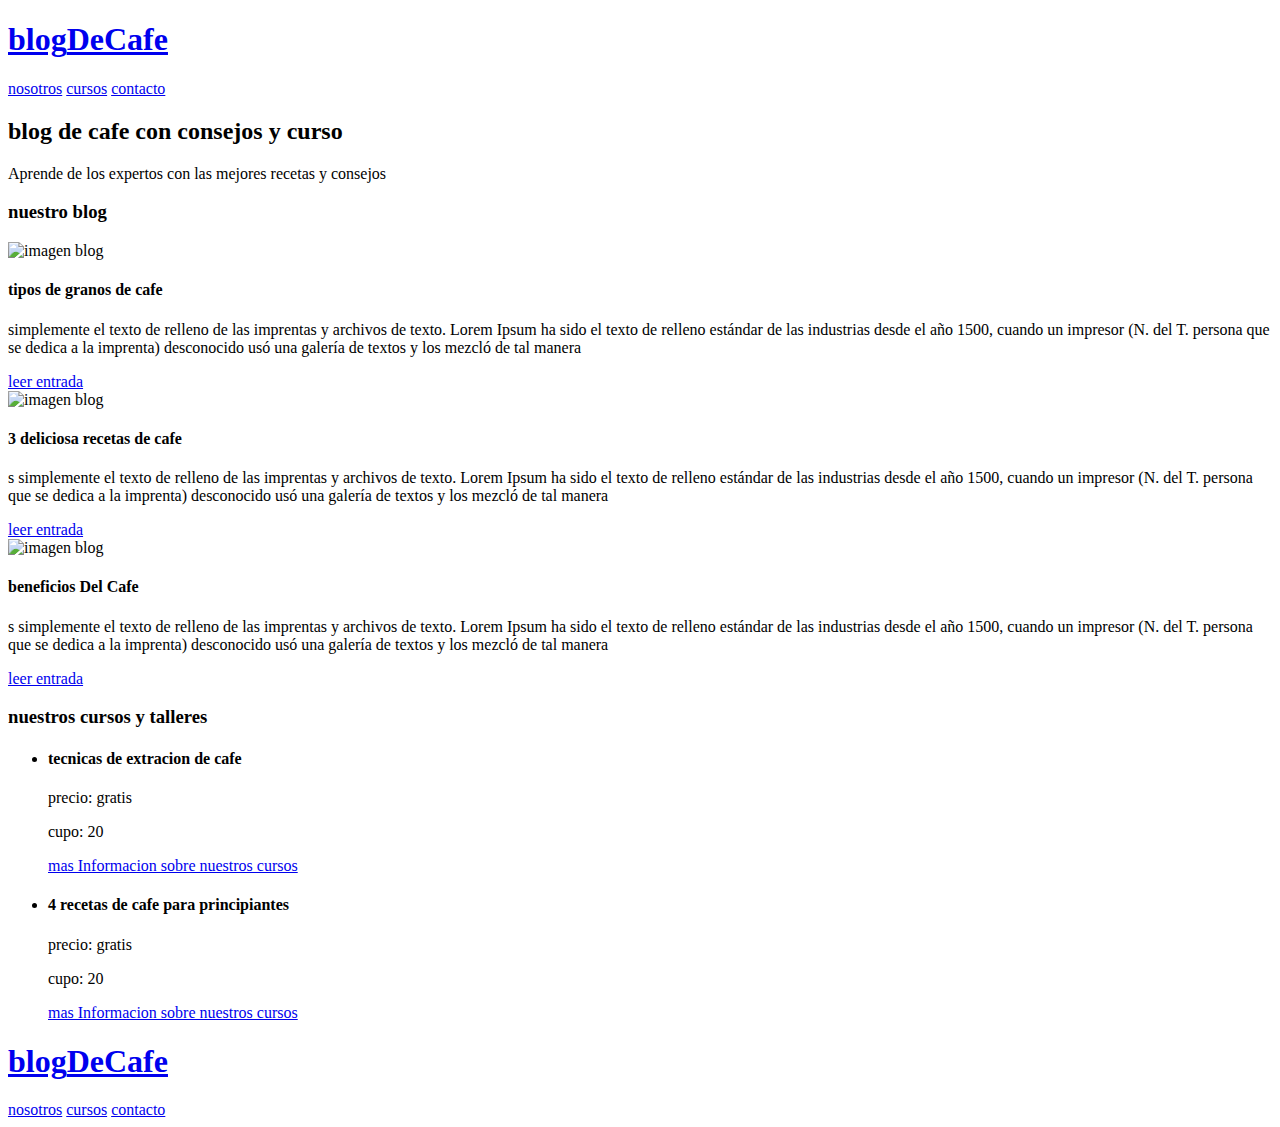
==== index.html @ dc02bd43 "Add files via upload" ====
<!DOCTYPE html>
<html lang="en">

<head>
    <meta charset="UTF-8">
    <meta name="viewport" content="width=device-width, initial-scale=1.0">
    <link rel="stylesheet" href="css/normalize.css">
    <link href="https://fonts.googleapis.com/css2?family=Open+Sans&family=PT+Sans:wght@400;700&display=swap"
        rel="stylesheet">
    <link rel="stylesheet" href="css/style.css">

    <title>blogdecafe</title>
    <meta name="description" content="pagina web de blog de cafe">


</head>

<body>
    <header class="header">

        <div class="contenedor">
            <div class="barra">
                <a class="logo" href="index.html">
                    <h1 class="logo__nombre 
                    no-margin centrar-texto">blog<span class="logo__bold">DeCafe</span></h1>
                </a>

                <nav class="navegacion">
                    <a href="nosotros.html" class="navegacion__enlace">nosotros</a>
                    <a href="cursos.html" class="navegacion__enlace">cursos</a>
                    <a href="contacto.html" class="navegacion__enlace">contacto</a>
                </nav>
            </div>
        </div>

        <div class="header__texto">
            <h2 class="no-margin">blog de cafe con consejos y curso</h2>
            <p class="no-margin">Aprende de los expertos con las mejores recetas y consejos</p>
        </div>

    </header>

    <div class="contenedor contenido-principal">
        <main class="blog">
            <h3>nuestro blog</h3>

            <article class="entrada">
                <div class="entrada__imagen">
                    <img loading="lazy" src="img/blog1.jpg" alt="imagen blog">
                </div>
                <div class="entrada__contenido">
                    <h4 class="no-margin">tipos de granos de cafe</h4>
                    <p> simplemente el texto de relleno de las imprentas y archivos de texto. Lorem Ipsum ha sido el
                        texto de relleno estándar de las industrias desde el año 1500, cuando un impresor (N. del T.
                        persona que se dedica a la imprenta) desconocido usó una galería de textos y los mezcló de tal
                        manera </p>

                    <a href="entrada.html" class="boton boton--primario"> leer entrada</a>
                </div>
            </article>
            <article class="entrada">
                <div class="entrada__imagen">
                    <img loading="lazy" src="img/blog2.jpg" alt="imagen blog">
                </div>
                <div class="entrada__contenido">
                    <h4 class="no-margin"> 3 deliciosa recetas de cafe </h4>
                    <p>s simplemente el texto de relleno de las imprentas y archivos de texto. Lorem Ipsum ha sido el
                        texto de relleno estándar de las industrias desde el año 1500, cuando un impresor (N. del T.
                        persona que se dedica a la imprenta) desconocido usó una galería de textos y los mezcló de tal
                        manera </p>

                    <a href="entrada.html" class="boton boton--primario"> leer entrada</a>
                </div>


            </article>




            <article class="entrada">
                <div class="entrada__imagen">
                    <img loading="lazy" src="img/blog3.jpg" alt="imagen blog">
                </div>
                <div class="entrada__contenido">
                    <h4 class="no-margin">beneficios Del Cafe</h4>
                    <p>s simplemente el texto de relleno de las imprentas y archivos de texto. Lorem Ipsum ha sido el
                        texto de relleno estándar de las industrias desde el año 1500, cuando un impresor (N. del T.
                        persona que se dedica a la imprenta) desconocido usó una galería de textos y los mezcló de tal
                        manera </p>

                    <a href="entrada.html" class="boton boton--primario"> leer entrada</a>
                </div>
            </article>

        </main>
        <aside class="sidebar">
            <h3>nuestros cursos y talleres</h3>


            <ul class="cursos no-padding ">

                <li class="widget-curso">
                    <h4 class="no-margin">tecnicas de extracion de cafe</h4>
                    <p class="widget-curso__label">precio:
                        <span class="widget-curso__info">gratis</span>
                    </p>

                    <p class="widget-curso__label">cupo:
                        <span class="widget-curso__info">20</span>
                    </p>

                    <a href="entrada.html" class="boton boton--secundario"> mas Informacion sobre nuestros cursos </a>
                </li>


                <li class="widget-curso ">
                    <h4 class="no-margin"> 4 recetas de cafe para principiantes </h4>
                    <p class="widget-curso__label">precio:
                        <span class="widget-curso__info">gratis</span>
                    </p>

                    <p class="widget-curso__label">cupo:
                        <span class="widget-curso__info">20</span>
                    </p>

                    <a href="entrada.html" class="boton boton--secundario"> mas Informacion sobre nuestros cursos</a>
                </li>

            </ul>
        </aside>


        <footer class="footer">
            <div class="contenedor">
                <div class="barra">
                    <a class="logo" href="index.html">
                        <h1 class="logo__nombre 
                    no-margin centrar-texto">blog<span class="logo__bold">DeCafe</span></h1>
                    </a>

                    <nav class="navegacion">
                        <a href="nosotros.html" class="navegacion__enlace">nosotros</a>
                        <a href="cursos.html" class="navegacion__enlace">cursos</a>
                        <a href="contacto.html" class="navegacion__enlace">contacto</a>
                    </nav>
                </div>
            </div>
        </footer>

    </div>

</body>

</html>
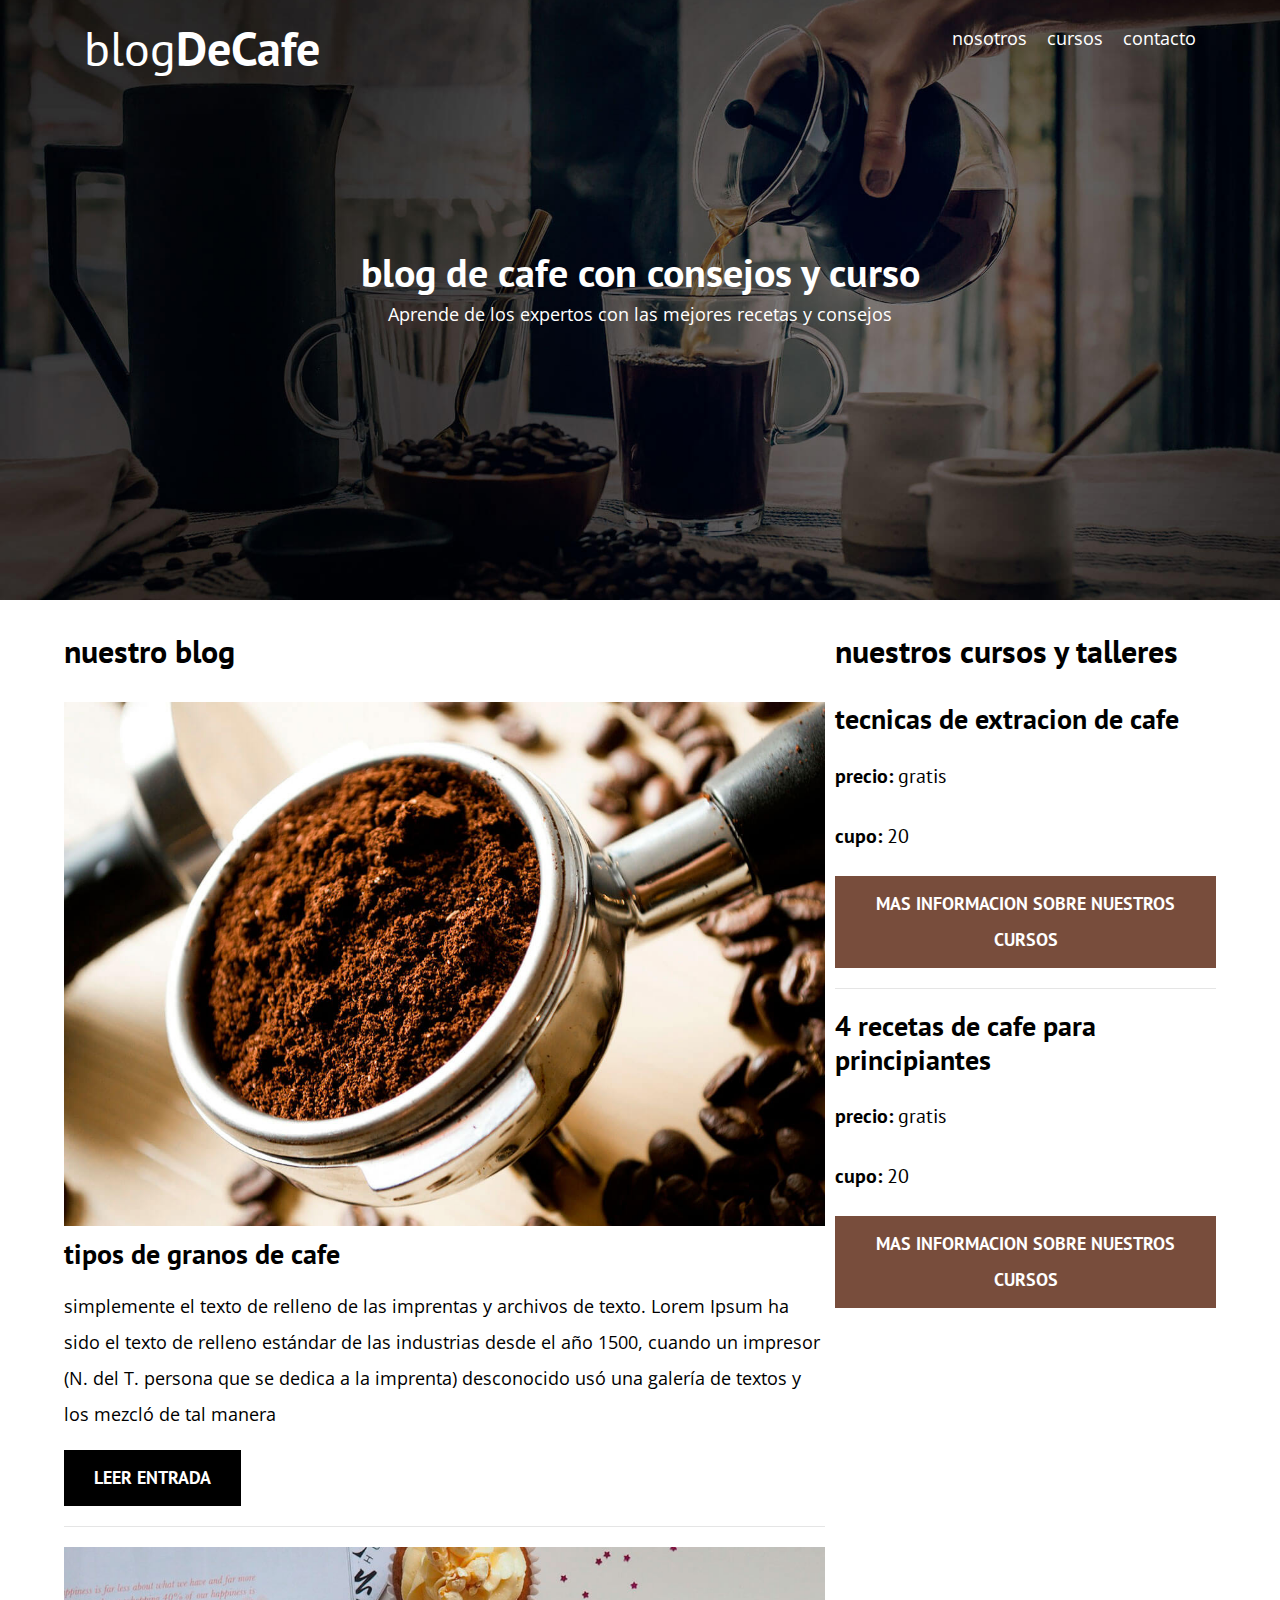
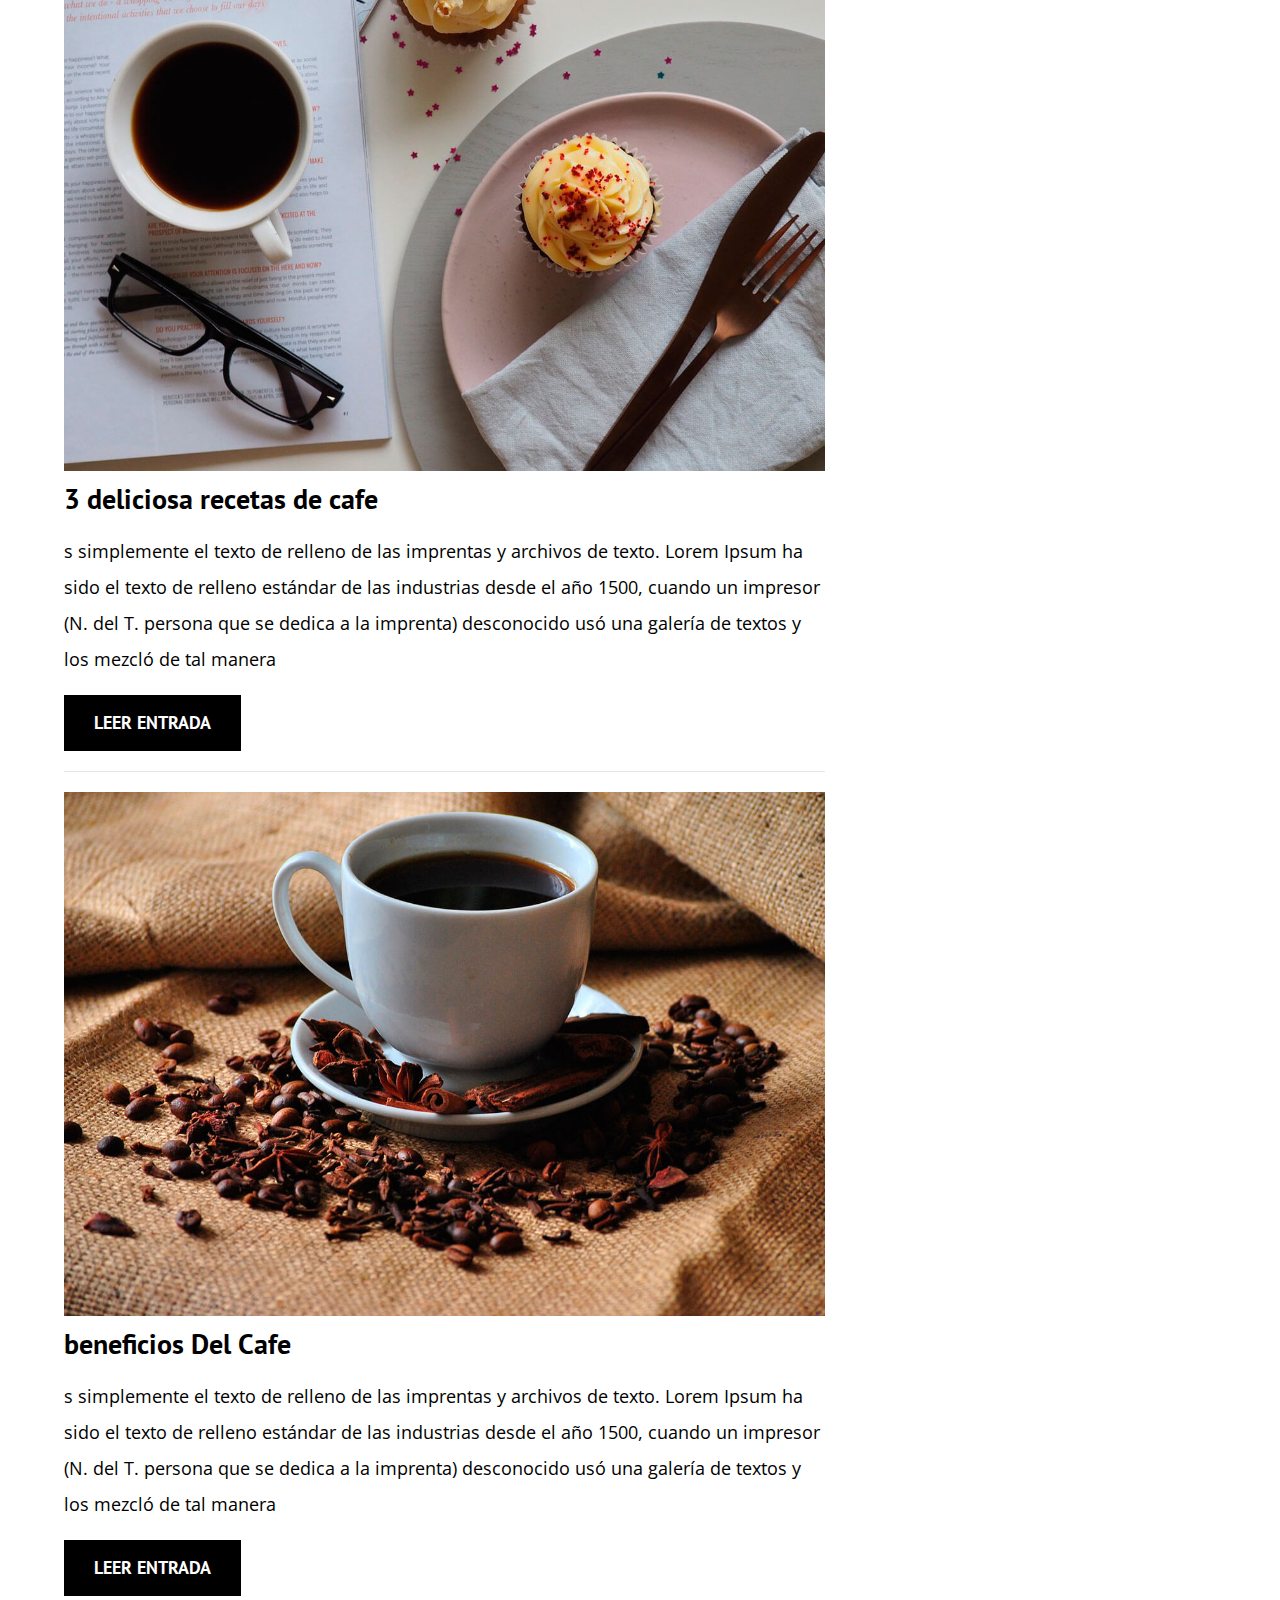
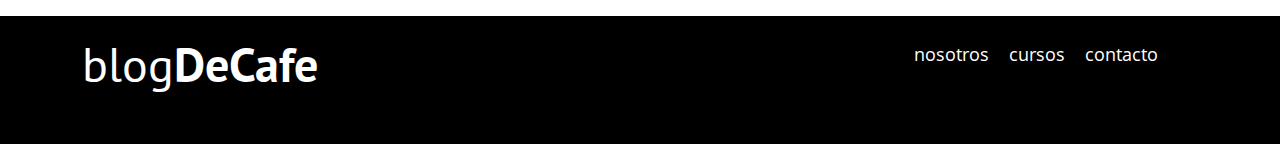
==== commit fe23ecbc: "darle los estilos" ====
--- a/index.html
+++ b/index.html
@@ -4,10 +4,11 @@
 <head>
     <meta charset="UTF-8">
     <meta name="viewport" content="width=device-width, initial-scale=1.0">
-    <link rel="stylesheet" href="css/normalize.css">
+    <link rel="stylesheet" href="normalize.css">
     <link href="https://fonts.googleapis.com/css2?family=Open+Sans&family=PT+Sans:wght@400;700&display=swap"
         rel="stylesheet">
-    <link rel="stylesheet" href="css/style.css">
+    <link rel="stylesheet" href="style.css">
+    <link rel="preload" href="style.css" as="style">
 
     <title>blogdecafe</title>
     <meta name="description" content="pagina web de blog de cafe">
@@ -46,7 +47,7 @@
 
             <article class="entrada">
                 <div class="entrada__imagen">
-                    <img loading="lazy" src="img/blog1.jpg" alt="imagen blog">
+                    <img loading="lazy" src="blog1.jpg" alt="imagen blog">
                 </div>
                 <div class="entrada__contenido">
                     <h4 class="no-margin">tipos de granos de cafe</h4>
@@ -60,7 +61,7 @@
             </article>
             <article class="entrada">
                 <div class="entrada__imagen">
-                    <img loading="lazy" src="img/blog2.jpg" alt="imagen blog">
+                    <img loading="lazy" src="blog2.jpg" alt="imagen blog">
                 </div>
                 <div class="entrada__contenido">
                     <h4 class="no-margin"> 3 deliciosa recetas de cafe </h4>
@@ -80,7 +81,7 @@
 
             <article class="entrada">
                 <div class="entrada__imagen">
-                    <img loading="lazy" src="img/blog3.jpg" alt="imagen blog">
+                    <img loading="lazy" src="blog3.jpg" alt="imagen blog">
                 </div>
                 <div class="entrada__contenido">
                     <h4 class="no-margin">beneficios Del Cafe</h4>
@@ -130,7 +131,7 @@
             </ul>
         </aside>
 
-
+    </div>
         <footer class="footer">
             <div class="contenedor">
                 <div class="barra">
@@ -148,7 +149,7 @@
             </div>
         </footer>
 
-    </div>
+   
 
 </body>
 
--- a/style.css
+++ b/style.css
@@ -0,0 +1,318 @@
+:root {
+    --fuenteHeading: 'PT Sans', sans-serif;
+    --fuenteParrafos: 'Open Sans', sans-serif;
+
+    --primario: #784d3c;
+    --gris: #1e1e1e1e;
+    --blanco: #ffffff;
+    --negro: #000000;
+    }
+
+html{
+    box-sizing: border-box;
+    font-size: 62.5%; /**agregar siempre en los proyectos **/
+}
+*,*::before, *::after {
+    box-sizing: inherit;
+}
+body{
+    font-family: var(--fuenteParrafos);
+    font-size: 1.8rem;
+    line-height: 2;
+}
+/** globales **/
+.contenedor {
+    width: min(90%, 120rem);
+    margin: auto;
+    
+    
+    }
+    a {
+        text-decoration: none;
+    }
+    h1,h2,h3,h4 {
+        font-family: var(--fuenteHeading);
+        line-height: 1.2;
+    }
+    h1 {
+        font-size: 4.8rem;
+    }
+    h2 {
+        font-size: 4rem;
+    }
+    h3 {
+        font-size: 3.2rem;
+    }
+    h4 {
+        font-size: 2.8rem;
+    }
+    img {
+        max-width: 100%;
+    }
+    /** utilizades **/
+    .no-margin {
+        margin: 0;
+    }
+    .no-padding { 
+        padding: 0;
+    }
+    .centrar-texto {
+        text-align: center;
+    }
+
+
+
+    .header {
+        background-image: url(banner.jpg);
+        height: 60rem;
+        background-repeat: no repeat;
+        background-position: center, center;
+        background-size: cover;
+        
+    }
+
+    .header__texto {
+        text-align: center;
+        color: var(--blanco);
+        
+         opacity: 4;        
+          margin-top: 5rem;
+     }
+    @media (min-width: 768px ) {
+        .header__texto {
+            margin-top: 15rem;
+        }
+    }  
+          .barra {
+            padding: 2rem;
+          }
+    
+
+    @media (min-width: 768px) {
+        .barra {
+            display: flex;
+            justify-content: space-between;
+            text-align: center;
+            
+        }
+
+        .logo {
+            color: var(--blanco);
+        }
+
+        .logo__nombre {
+        
+            font-weight: 400;
+        }
+
+        .logo__bold {
+            font-weight: 700;
+            
+        }
+    }
+
+    @media (min-width: 768px) {
+        .navegacion {
+            display: flex;
+            gap: 2rem;
+
+        }
+    }
+     .navegacion__enlace {
+        display: block;
+        text-align: center;
+        font-size: 1.8rem;
+        color: var(--blanco);
+     }
+
+
+     @media (min-width:760px) {
+        .contenido-principal {
+            display: grid;
+            grid-template-columns: 2fr 1fr;
+            column-gap: 1rem;
+        }
+
+    }
+
+
+    .entrada {
+        border-bottom: 1px solid var(--gris);
+        margin-bottom: 2rem;
+    }
+
+    .entrada:last-of-type {
+        border: none;
+        margin-bottom: 0;
+    }
+
+    .boton {
+        display: block;
+        font-family: var(--fuenteHeading);
+        color: var(--blanco);
+        text-align: center;
+        padding: 1rem 3rem;
+        font-size: 1.8rem;
+        text-transform: uppercase;
+        font-weight: 700;
+        margin-bottom: 2rem;        
+   }
+         
+   @media (min-width: 769px) { 
+     .boton {
+        display: inline-block;
+     }
+   }
+       
+   
+     .boton--primario{
+        background-color: var(--negro);
+        color: var(--blanco);
+        text-transform: uppercase;
+        font-family: var(--fuenteHeading);
+        cursor: pointer;
+     }
+
+     .boton--primario:hover
+     {
+        color: red;
+        font-weight: bold;
+               
+        
+     }
+
+     .boton--secundario {
+        background-color: var(--primario);
+     }
+
+     .boton--secundario:hover
+     {
+        color: red;
+        font-weight: bold;
+               
+        
+     }
+
+     .cursos {
+        list-style: none;
+
+     }
+
+     .widget-curso {
+        border-bottom: 1px solid var(--gris);
+        margin-bottom: 2rem;
+     }
+     .widget-curso:last-of-type {
+        border: none;
+        margin-bottom: 0;
+     }
+
+
+     .widget-curso__label {
+        font-family: var(--fuenteHeading);
+        font-weight: bold;
+
+     }
+
+
+
+     .widget-curso__info {
+        font-weight: normal;
+         }
+         .widget-curso__label,
+         .widget-curso__info {
+            font-size: 2rem;
+
+         }
+         
+        
+        
+         .footer {
+        background-color: var(--negro);
+            padding-bottom:  3rem;
+            padding-right: 4rem;
+            margin-top: auto;            
+         }
+
+         /**sobre nosotros**/
+
+         @media (min-width: 768px) {
+            .sobre-nosotros{
+                display: grid;
+                grid-template-columns: repeat(2,1fr);
+                column-gap: 2rem;
+            }
+         }
+
+         .nuestros-cursos__imagen {
+            padding: 4rem;
+            border-bottom: 1px solid var(--gris);
+         }
+
+         @media (min-width: 768px) {
+            .nuestros-cursos__imagen {
+                display: grid;
+                column-gap: 2rem;
+            }
+            
+         }
+
+         /** contacto **/
+         .contacto.bg {
+            background-image: url(../img/contacto.jpg);
+            height: 40rem;
+            background-size: cover;
+            background-repeat: no-repeat;
+         }
+
+         .formulario {
+            background-color: var(--blanco);
+            margin: -5rem auto 0 auto;
+            width: 95%;
+           padding: 5rem;
+
+         }
+
+        .campo {
+            display: flex;
+            margin: 2rem;
+            gap: 2rem;
+
+
+        }
+                
+            
+         .campo__label {
+
+            flex: 0 0 9rem;
+            text-align: right;
+
+
+         }    
+         .campo__field{
+            flex: 1;
+            border: 1px solid var(--gris);
+
+         }
+
+         .campo__field--texarea {
+            height: 20rem;
+
+         }
+
+        
+             
+         
+
+        
+
+        
+
+
+
+
+        
+    
+
+
+
--- a/style.css
+++ b/style.css
@@ -0,0 +1,318 @@
+:root {
+    --fuenteHeading: 'PT Sans', sans-serif;
+    --fuenteParrafos: 'Open Sans', sans-serif;
+
+    --primario: #784d3c;
+    --gris: #1e1e1e1e;
+    --blanco: #ffffff;
+    --negro: #000000;
+    }
+
+html{
+    box-sizing: border-box;
+    font-size: 62.5%; /**agregar siempre en los proyectos **/
+}
+*,*::before, *::after {
+    box-sizing: inherit;
+}
+body{
+    font-family: var(--fuenteParrafos);
+    font-size: 1.8rem;
+    line-height: 2;
+}
+/** globales **/
+.contenedor {
+    width: min(90%, 120rem);
+    margin: auto;
+    
+    
+    }
+    a {
+        text-decoration: none;
+    }
+    h1,h2,h3,h4 {
+        font-family: var(--fuenteHeading);
+        line-height: 1.2;
+    }
+    h1 {
+        font-size: 4.8rem;
+    }
+    h2 {
+        font-size: 4rem;
+    }
+    h3 {
+        font-size: 3.2rem;
+    }
+    h4 {
+        font-size: 2.8rem;
+    }
+    img {
+        max-width: 100%;
+    }
+    /** utilizades **/
+    .no-margin {
+        margin: 0;
+    }
+    .no-padding { 
+        padding: 0;
+    }
+    .centrar-texto {
+        text-align: center;
+    }
+
+
+
+    .header {
+        background-image: url(banner.jpg);
+        height: 60rem;
+        background-repeat: no repeat;
+        background-position: center, center;
+        background-size: cover;
+        
+    }
+
+    .header__texto {
+        text-align: center;
+        color: var(--blanco);
+        
+         opacity: 4;        
+          margin-top: 5rem;
+     }
+    @media (min-width: 768px ) {
+        .header__texto {
+            margin-top: 15rem;
+        }
+    }  
+          .barra {
+            padding: 2rem;
+          }
+    
+
+    @media (min-width: 768px) {
+        .barra {
+            display: flex;
+            justify-content: space-between;
+            text-align: center;
+            
+        }
+
+        .logo {
+            color: var(--blanco);
+        }
+
+        .logo__nombre {
+        
+            font-weight: 400;
+        }
+
+        .logo__bold {
+            font-weight: 700;
+            
+        }
+    }
+
+    @media (min-width: 768px) {
+        .navegacion {
+            display: flex;
+            gap: 2rem;
+
+        }
+    }
+     .navegacion__enlace {
+        display: block;
+        text-align: center;
+        font-size: 1.8rem;
+        color: var(--blanco);
+     }
+
+
+     @media (min-width:760px) {
+        .contenido-principal {
+            display: grid;
+            grid-template-columns: 2fr 1fr;
+            column-gap: 1rem;
+        }
+
+    }
+
+
+    .entrada {
+        border-bottom: 1px solid var(--gris);
+        margin-bottom: 2rem;
+    }
+
+    .entrada:last-of-type {
+        border: none;
+        margin-bottom: 0;
+    }
+
+    .boton {
+        display: block;
+        font-family: var(--fuenteHeading);
+        color: var(--blanco);
+        text-align: center;
+        padding: 1rem 3rem;
+        font-size: 1.8rem;
+        text-transform: uppercase;
+        font-weight: 700;
+        margin-bottom: 2rem;        
+   }
+         
+   @media (min-width: 769px) { 
+     .boton {
+        display: inline-block;
+     }
+   }
+       
+   
+     .boton--primario{
+        background-color: var(--negro);
+        color: var(--blanco);
+        text-transform: uppercase;
+        font-family: var(--fuenteHeading);
+        cursor: pointer;
+     }
+
+     .boton--primario:hover
+     {
+        color: red;
+        font-weight: bold;
+               
+        
+     }
+
+     .boton--secundario {
+        background-color: var(--primario);
+     }
+
+     .boton--secundario:hover
+     {
+        color: red;
+        font-weight: bold;
+               
+        
+     }
+
+     .cursos {
+        list-style: none;
+
+     }
+
+     .widget-curso {
+        border-bottom: 1px solid var(--gris);
+        margin-bottom: 2rem;
+     }
+     .widget-curso:last-of-type {
+        border: none;
+        margin-bottom: 0;
+     }
+
+
+     .widget-curso__label {
+        font-family: var(--fuenteHeading);
+        font-weight: bold;
+
+     }
+
+
+
+     .widget-curso__info {
+        font-weight: normal;
+         }
+         .widget-curso__label,
+         .widget-curso__info {
+            font-size: 2rem;
+
+         }
+         
+        
+        
+         .footer {
+        background-color: var(--negro);
+            padding-bottom:  3rem;
+            padding-right: 4rem;
+            margin-top: auto;            
+         }
+
+         /**sobre nosotros**/
+
+         @media (min-width: 768px) {
+            .sobre-nosotros{
+                display: grid;
+                grid-template-columns: repeat(2,1fr);
+                column-gap: 2rem;
+            }
+         }
+
+         .nuestros-cursos__imagen {
+            padding: 4rem;
+            border-bottom: 1px solid var(--gris);
+         }
+
+         @media (min-width: 768px) {
+            .nuestros-cursos__imagen {
+                display: grid;
+                column-gap: 2rem;
+            }
+            
+         }
+
+         /** contacto **/
+         .contacto.bg {
+            background-image: url(../img/contacto.jpg);
+            height: 40rem;
+            background-size: cover;
+            background-repeat: no-repeat;
+         }
+
+         .formulario {
+            background-color: var(--blanco);
+            margin: -5rem auto 0 auto;
+            width: 95%;
+           padding: 5rem;
+
+         }
+
+        .campo {
+            display: flex;
+            margin: 2rem;
+            gap: 2rem;
+
+
+        }
+                
+            
+         .campo__label {
+
+            flex: 0 0 9rem;
+            text-align: right;
+
+
+         }    
+         .campo__field{
+            flex: 1;
+            border: 1px solid var(--gris);
+
+         }
+
+         .campo__field--texarea {
+            height: 20rem;
+
+         }
+
+        
+             
+         
+
+        
+
+        
+
+
+
+
+        
+    
+
+
+
